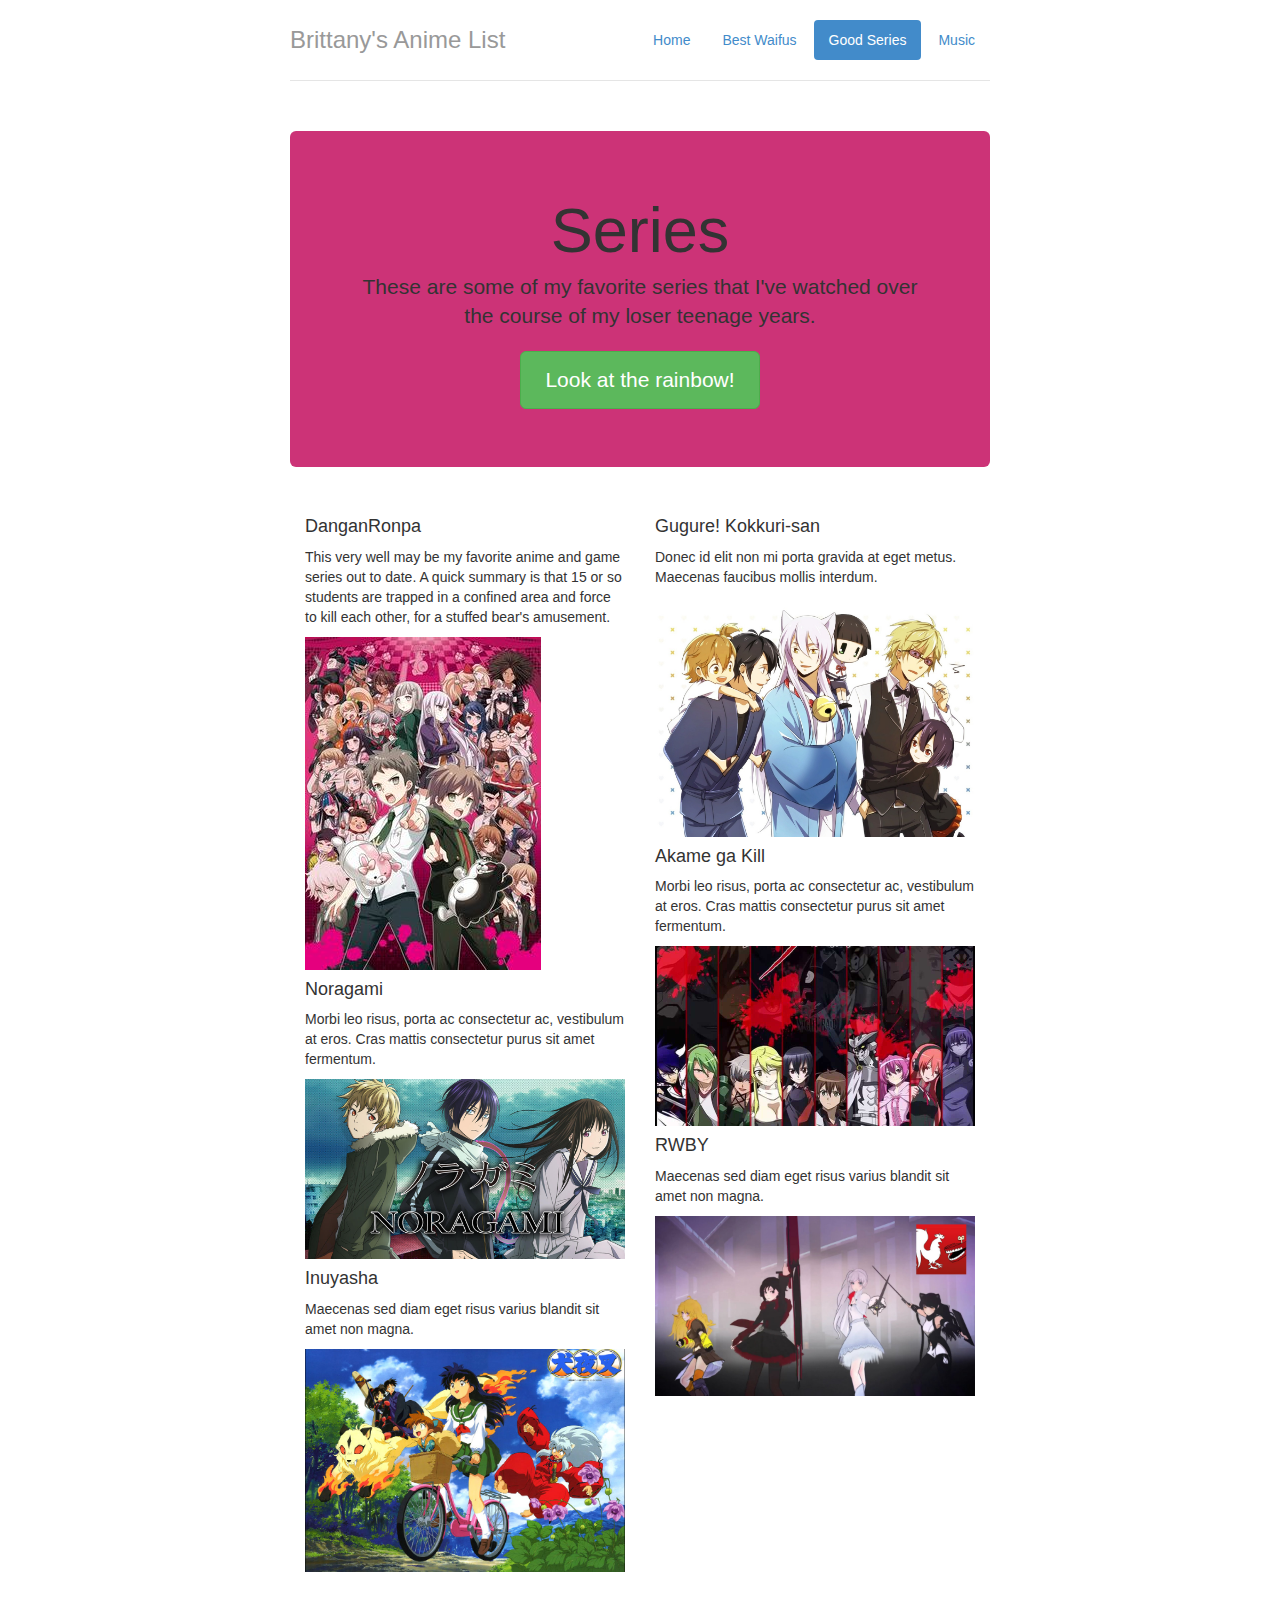
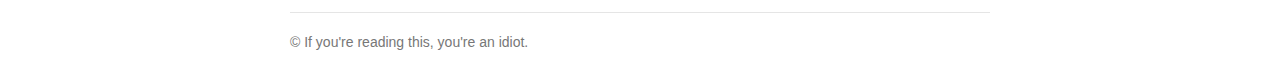
==== series.html @ 815ab77f "website" ====
<!DOCTYPE html>
<html lang="en">
  <head>
    <meta charset="utf-8">
    <meta http-equiv="X-UA-Compatible" content="IE=edge">
    <meta name="viewport" content="width=device-width, initial-scale=1">
    <!-- The above 3 meta tags *must* come first in the head; any other head content must come *after* these tags -->
    <meta name="description" content="">
    <meta name="author" content="">
    <link rel="icon" href="../../favicon.ico">

    <title>Best Series List</title>

    <!-- Bootstrap core CSS -->
    <link href="styles/main.css" rel="stylesheet">

    <!-- IE10 viewport hack for Surface/desktop Windows 8 bug -->
    <link href="styles/ie10-viewport-bug-workaround.css" rel="stylesheet">

    <!-- Custom styles for this template -->
    <link href="jumbotron-narrow.css" rel="stylesheet">

    <!-- Just for debugging purposes. Don't actually copy these 2 lines! -->
    <!--[if lt IE 9]><script src="../../assets/js/ie8-responsive-file-warning.js"></script><![endif]-->
    <script src="js/ie-emulation-modes-warning.js"></script>

    <!-- HTML5 shim and Respond.js for IE8 support of HTML5 elements and media queries -->
    <!--[if lt IE 9]>
      <script src="https://oss.maxcdn.com/html5shiv/3.7.2/html5shiv.min.js"></script>
      <script src="https://oss.maxcdn.com/respond/1.4.2/respond.min.js"></script>
    <![endif]-->
  </head>

  <body>

    <div class="container">
      <div class="header clearfix">
        <nav>
          <ul class="nav nav-pills pull-right">
            <li role="presentation" ><a href="index.html">Home</a></li>
            <li role="presentation"><a href="waifu.html">Best Waifus</a></li>
            <li role="presentation"class="active"><a href="series.html">Good Series</a></li>
            <li role="presentation"><a href="songs.html">Music</a></li>
          </ul>
        </nav>
        <h3 class="text-muted">Brittany's Anime List</h3>
      </div>

      <div class="jumbotron">
        <h1>Series</h1>
        <p class="lead"> These are some of my favorite series that I've watched over the course of my loser teenage years.</p>
        <p><a class="btn btn-lg btn-success" href="#" role="button">Look at the rainbow!</a></p>
      </div>

      <div class="row marketing">
        <div class="col-lg-6">
          <h4>DanganRonpa</h4>
          <p>This very well may be my favorite anime and game series out to date. A quick summary is that 15 or so students are trapped in a confined area and force to kill each other, for a stuffed bear's amusement.</p>
          <img class="img-responsive" src="img/DanganRonpa.jpg" >


          <h4>Noragami</h4>
          <p>Morbi leo risus, porta ac consectetur ac, vestibulum at eros. Cras mattis consectetur purus sit amet fermentum.</p>
          <img class="img-responsive" src="img/Noragami.jpg" >


          <h4>Inuyasha</h4>
          <p>Maecenas sed diam eget risus varius blandit sit amet non magna.</p>
          <img class="img-responsive" src="img/Inuyasha.jpg" >

        </div>

        <div class="col-lg-6">
          <h4>Gugure! Kokkuri-san</h4>
          <p>Donec id elit non mi porta gravida at eget metus. Maecenas faucibus mollis interdum.</p>
          <img class="img-responsive" src="img/Kokkuri.jpg" >


          <h4>Akame ga Kill</h4>
          <p>Morbi leo risus, porta ac consectetur ac, vestibulum at eros. Cras mattis consectetur purus sit amet fermentum.</p>
          <img class="img-responsive" src="img/Akame.jpg" >


          <h4>RWBY</h4>
          <p>Maecenas sed diam eget risus varius blandit sit amet non magna.</p>
          <img class="img-responsive" src="img/RWBY.jpg" >

        </div>
      </div>

      <footer class="footer">
        <p>&copy; If you're reading this, you're an idiot.</p>
      </footer>

    </div> <!-- /container -->


    <!-- IE10 viewport hack for Surface/desktop Windows 8 bug -->
    <script src="../../assets/js/ie10-viewport-bug-workaround.js"></script>
  </body>
</html>
---- jumbotron-narrow.css ----
/* Space out content a bit */
body {
  padding-top: 20px;
  padding-bottom: 20px;
}

/* Everything but the jumbotron gets side spacing for mobile first views */
.header,
.marketing,
.footer {
  padding-right: 15px;
  padding-left: 15px;
}

/* Custom page header */
.header {
  padding-bottom: 20px;
  border-bottom: 1px solid #e5e5e5;
}
/* Make the masthead heading the same height as the navigation */
.header h3 {
  margin-top: 0;
  margin-bottom: 0;
  line-height: 40px;
}

/* Custom page footer */
.footer {
  padding-top: 19px;
  color: #777;
  border-top: 1px solid #e5e5e5;
}

/* Customize container */
@media (min-width: 768px) {
  .container {
    max-width: 730px;
  }
}
.container-narrow > hr {
  margin: 30px 0;
}

/* Main marketing message and sign up button */
.jumbotron {
  text-align: center;
  border-bottom: 1px solid #e5e5e5;
}
.jumbotron .btn {
  padding: 14px 24px;
  font-size: 21px;
}

/* Supporting marketing content */
.marketing {
  margin: 40px 0;
}
.marketing p + h4 {
  margin-top: 28px;
}

/* Responsive: Portrait tablets and up */
@media screen and (min-width: 768px) {
  /* Remove the padding we set earlier */
  .header,
  .marketing,
  .footer {
    padding-right: 0;
    padding-left: 0;
  }
  /* Space out the masthead */
  .header {
    margin-bottom: 30px;
  }
  /* Remove the bottom border on the jumbotron for visual effect */
  .jumbotron {
    border-bottom: 0;
  }
}
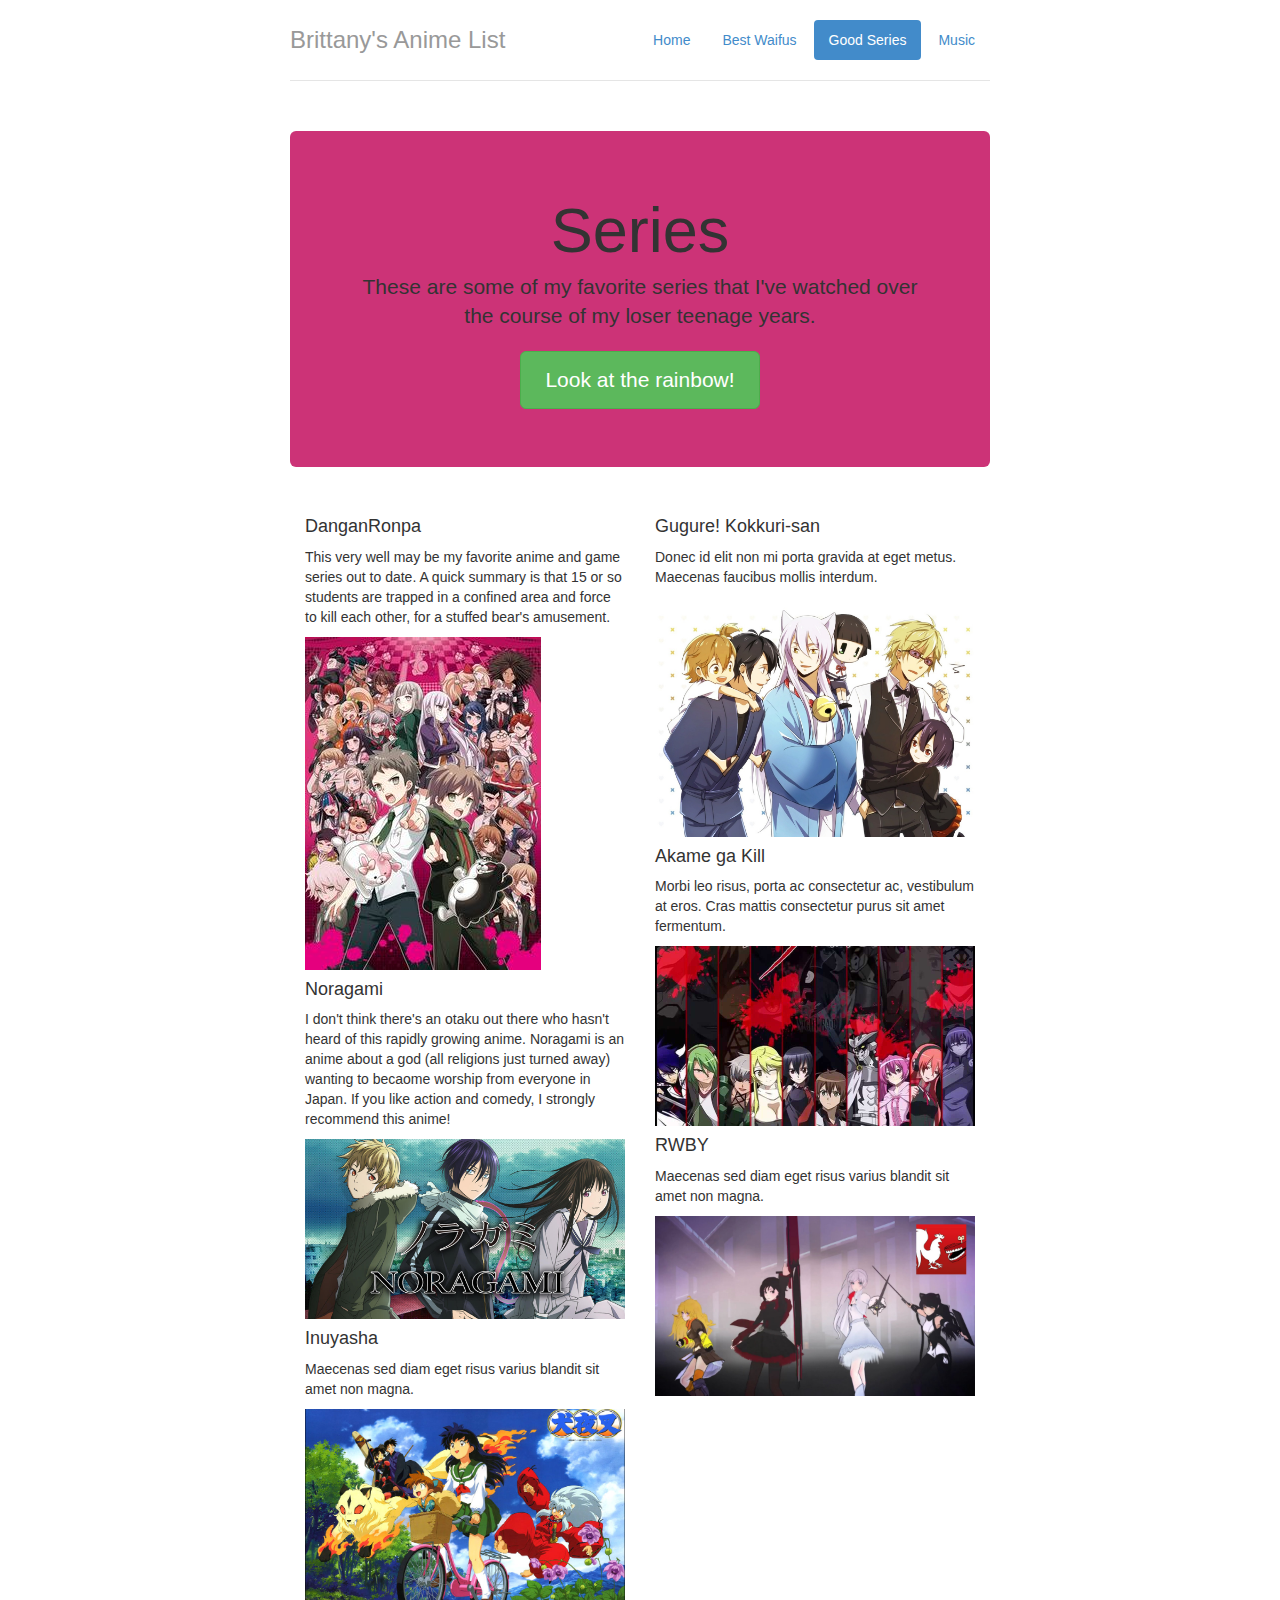
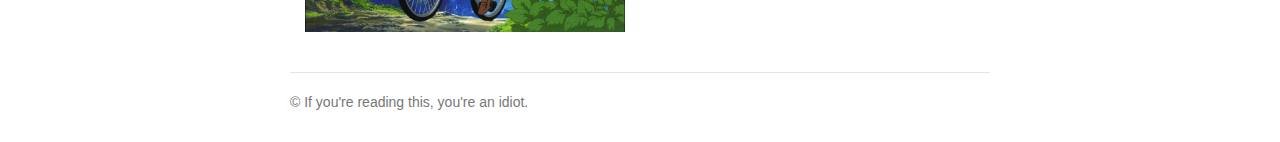
==== commit 3f4cc2a5: "New series update" ====
--- a/series.html
+++ b/series.html
@@ -60,7 +60,7 @@
 
 
           <h4>Noragami</h4>
-          <p>Morbi leo risus, porta ac consectetur ac, vestibulum at eros. Cras mattis consectetur purus sit amet fermentum.</p>
+          <p>I don't think there's an otaku out there who hasn't heard of this rapidly growing anime. Noragami is an anime about a god (all religions just turned away) wanting to becaome worship from everyone in Japan. If you like action and comedy, I strongly recommend this anime!</p>
           <img class="img-responsive" src="img/Noragami.jpg" >
 
 
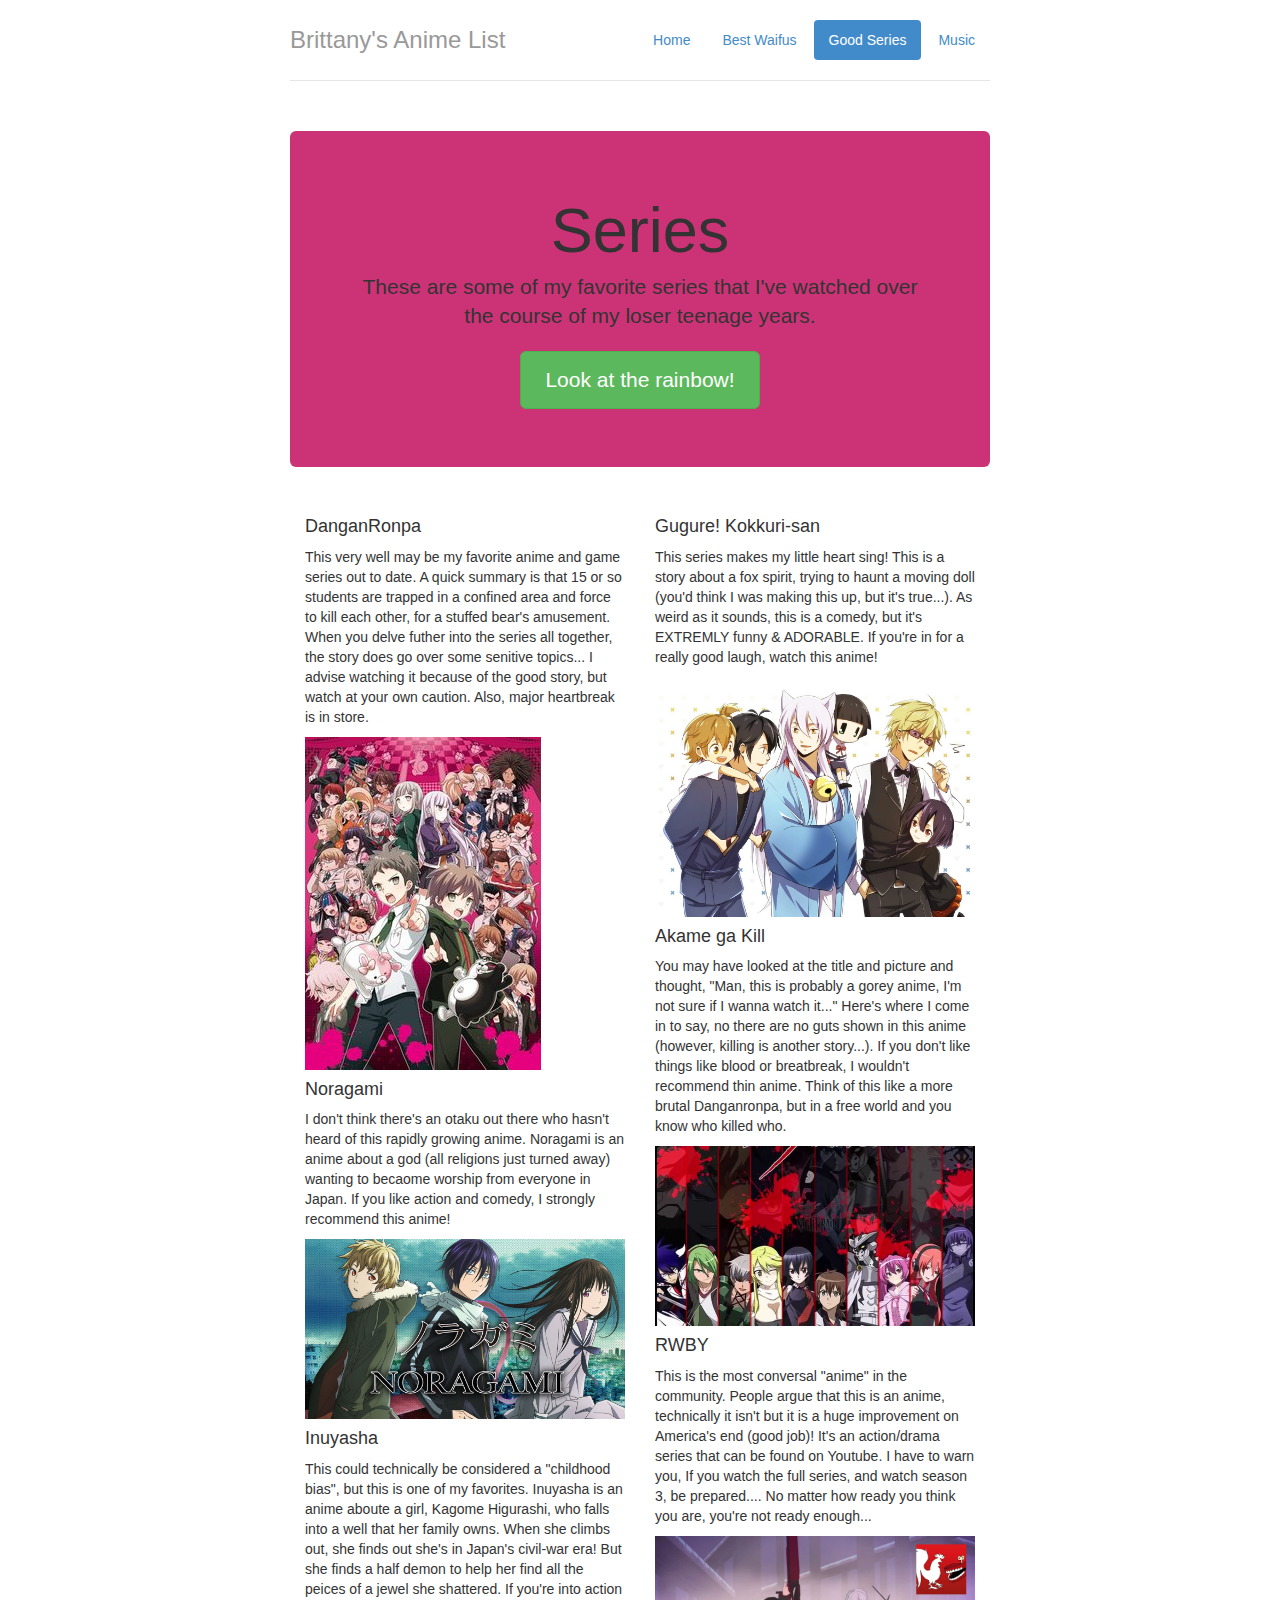
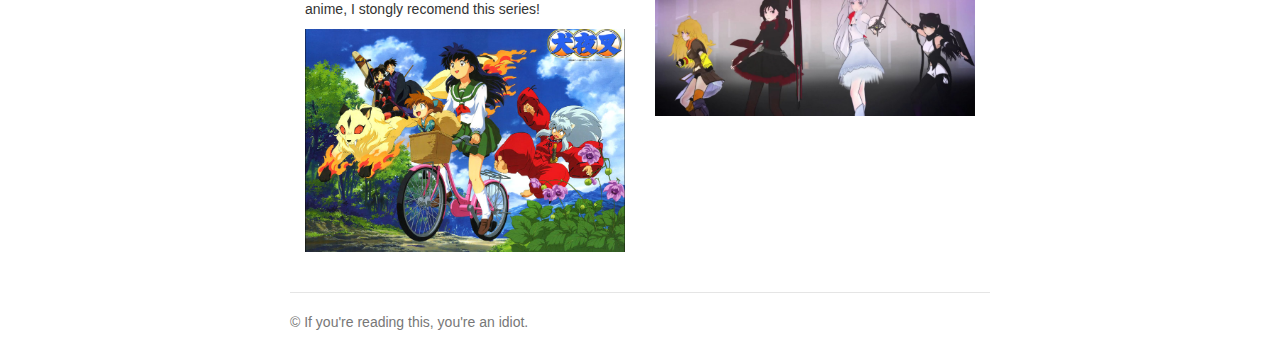
==== commit 256bbff1: "NEW THINGS" ====
--- a/series.html
+++ b/series.html
@@ -55,7 +55,7 @@
       <div class="row marketing">
         <div class="col-lg-6">
           <h4>DanganRonpa</h4>
-          <p>This very well may be my favorite anime and game series out to date. A quick summary is that 15 or so students are trapped in a confined area and force to kill each other, for a stuffed bear's amusement.</p>
+          <p>This very well may be my favorite anime and game series out to date. A quick summary is that 15 or so students are trapped in a confined area and force to kill each other, for a stuffed bear's amusement. When you delve futher into the series all together, the story does go over some senitive topics... I advise watching it because of the good story, but watch at your own caution. Also, major heartbreak is in store.</p>
           <img class="img-responsive" src="img/DanganRonpa.jpg" >
 
 
@@ -65,24 +65,24 @@
 
 
           <h4>Inuyasha</h4>
-          <p>Maecenas sed diam eget risus varius blandit sit amet non magna.</p>
+          <p>This could technically be considered a "childhood bias", but this is one of my favorites. Inuyasha is an anime aboute a girl, Kagome Higurashi, who falls into a well that her family owns. When she climbs out, she finds out she's in Japan's civil-war era! But she finds a half demon to help her find all the peices of a jewel she shattered. If you're into action anime, I stongly recomend this series!</p>
           <img class="img-responsive" src="img/Inuyasha.jpg" >
 
         </div>
 
         <div class="col-lg-6">
           <h4>Gugure! Kokkuri-san</h4>
-          <p>Donec id elit non mi porta gravida at eget metus. Maecenas faucibus mollis interdum.</p>
+          <p>This series makes my little heart sing! This is a story about a fox spirit, trying to haunt a moving doll (you'd think I was making this up, but it's true...). As weird as it sounds, this is a comedy, but it's EXTREMLY funny & ADORABLE. If you're in for a really good laugh, watch this anime!</p>
           <img class="img-responsive" src="img/Kokkuri.jpg" >
 
 
           <h4>Akame ga Kill</h4>
-          <p>Morbi leo risus, porta ac consectetur ac, vestibulum at eros. Cras mattis consectetur purus sit amet fermentum.</p>
+          <p>You may have looked at the title and picture and thought, "Man, this is probably a gorey anime, I'm not sure if I wanna watch it..." Here's where I come in to say, no there are no guts shown in this anime (however, killing is another story...). If you don't like things like blood or breatbreak, I wouldn't recommend thin anime. Think of this like a more brutal Danganronpa, but in a free world and you know who killed who.</p>
           <img class="img-responsive" src="img/Akame.jpg" >
 
 
           <h4>RWBY</h4>
-          <p>Maecenas sed diam eget risus varius blandit sit amet non magna.</p>
+          <p>This is the most conversal "anime" in the community. People argue that this is an anime, technically it isn't but it is a huge improvement on America's end (good job)! It's an action/drama series that can be found on Youtube. I have to warn you, If you watch the full series, and watch season 3, be prepared.... No matter how ready you think you are, you're not ready enough...</p>
           <img class="img-responsive" src="img/RWBY.jpg" >
 
         </div>
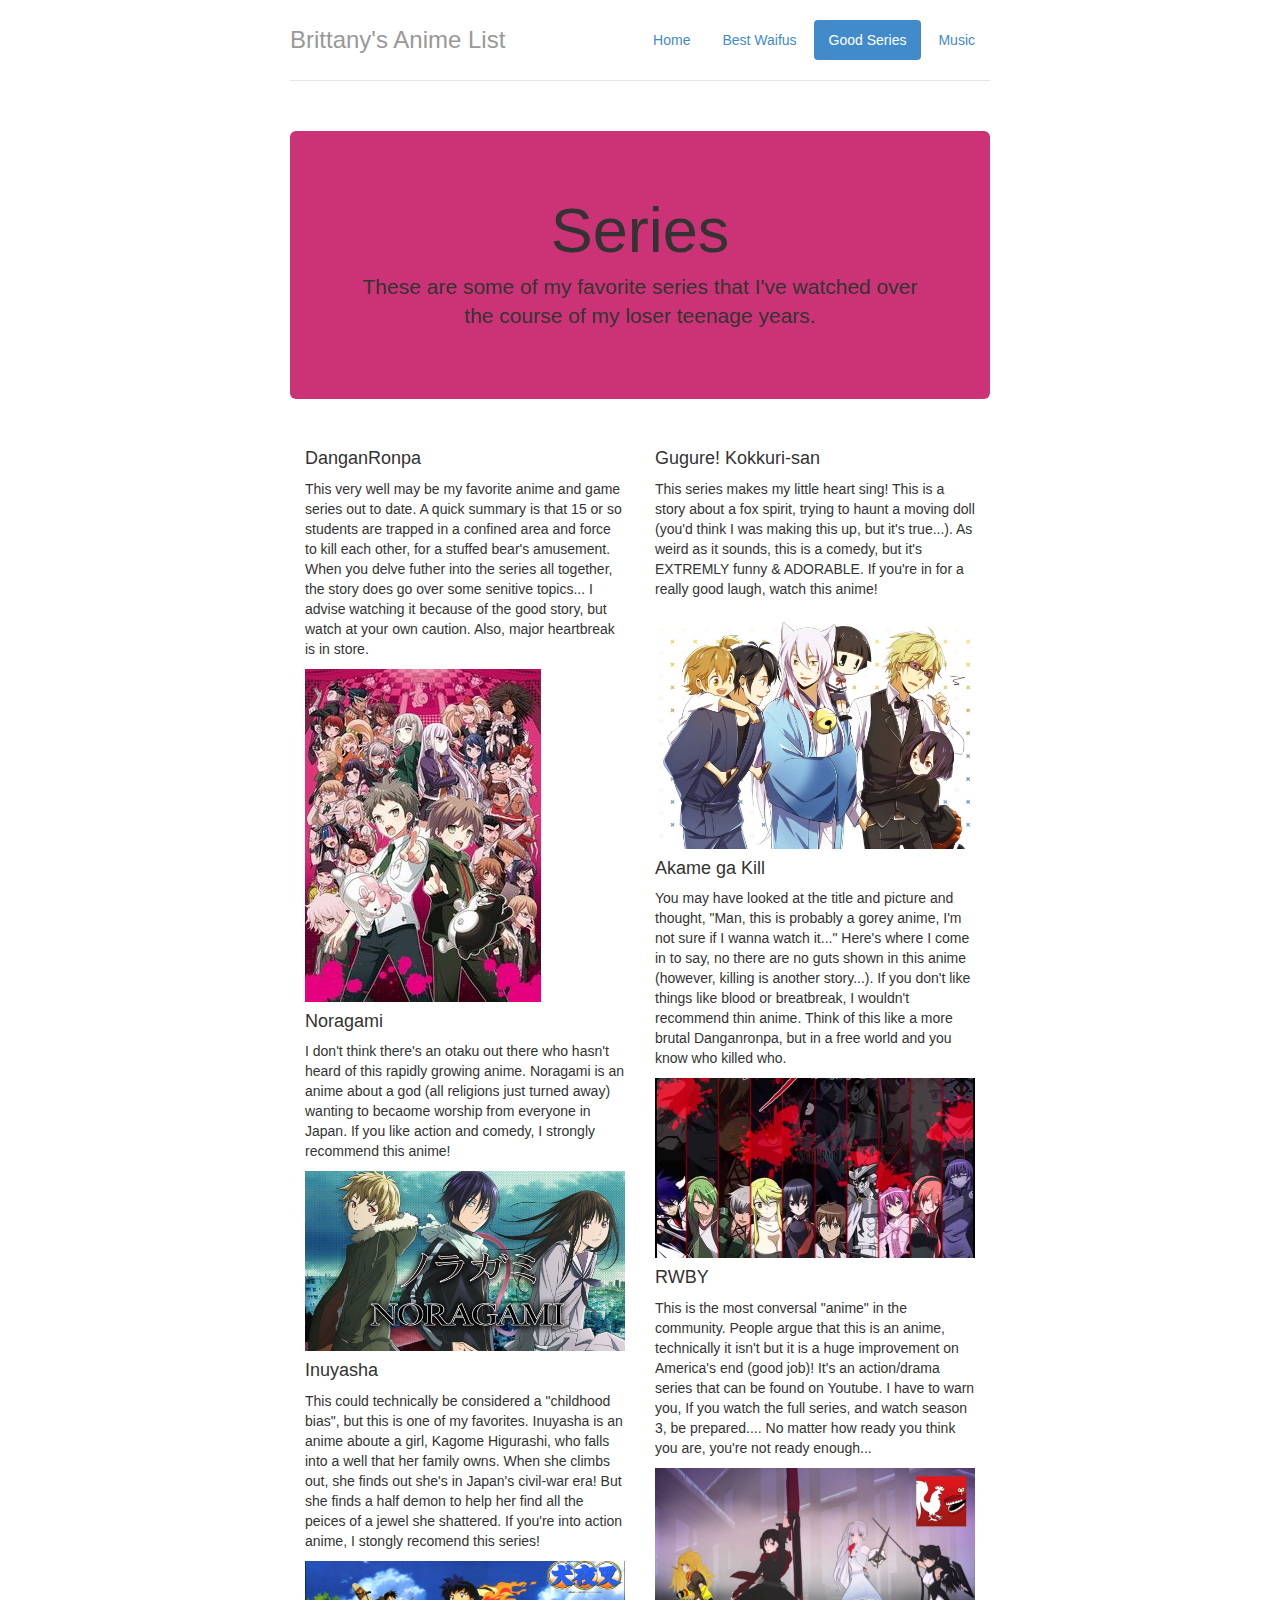
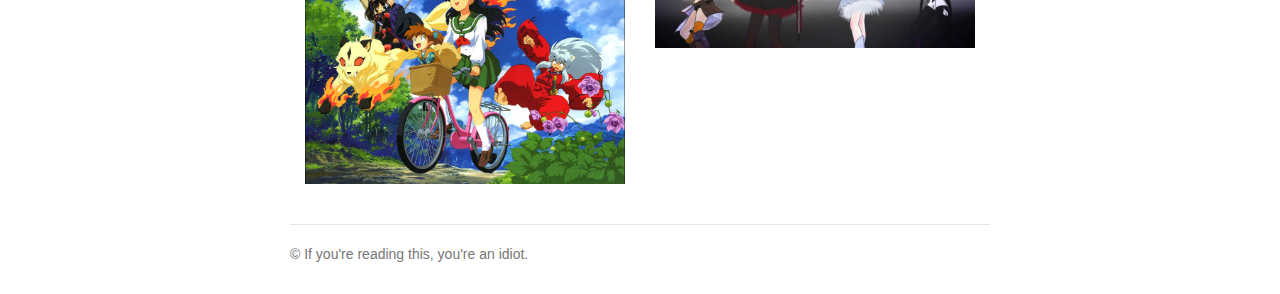
==== commit e8ab5af2: "Music Done!" ====
--- a/series.html
+++ b/series.html
@@ -49,7 +49,6 @@
       <div class="jumbotron">
         <h1>Series</h1>
         <p class="lead"> These are some of my favorite series that I've watched over the course of my loser teenage years.</p>
-        <p><a class="btn btn-lg btn-success" href="#" role="button">Look at the rainbow!</a></p>
       </div>
 
       <div class="row marketing">
